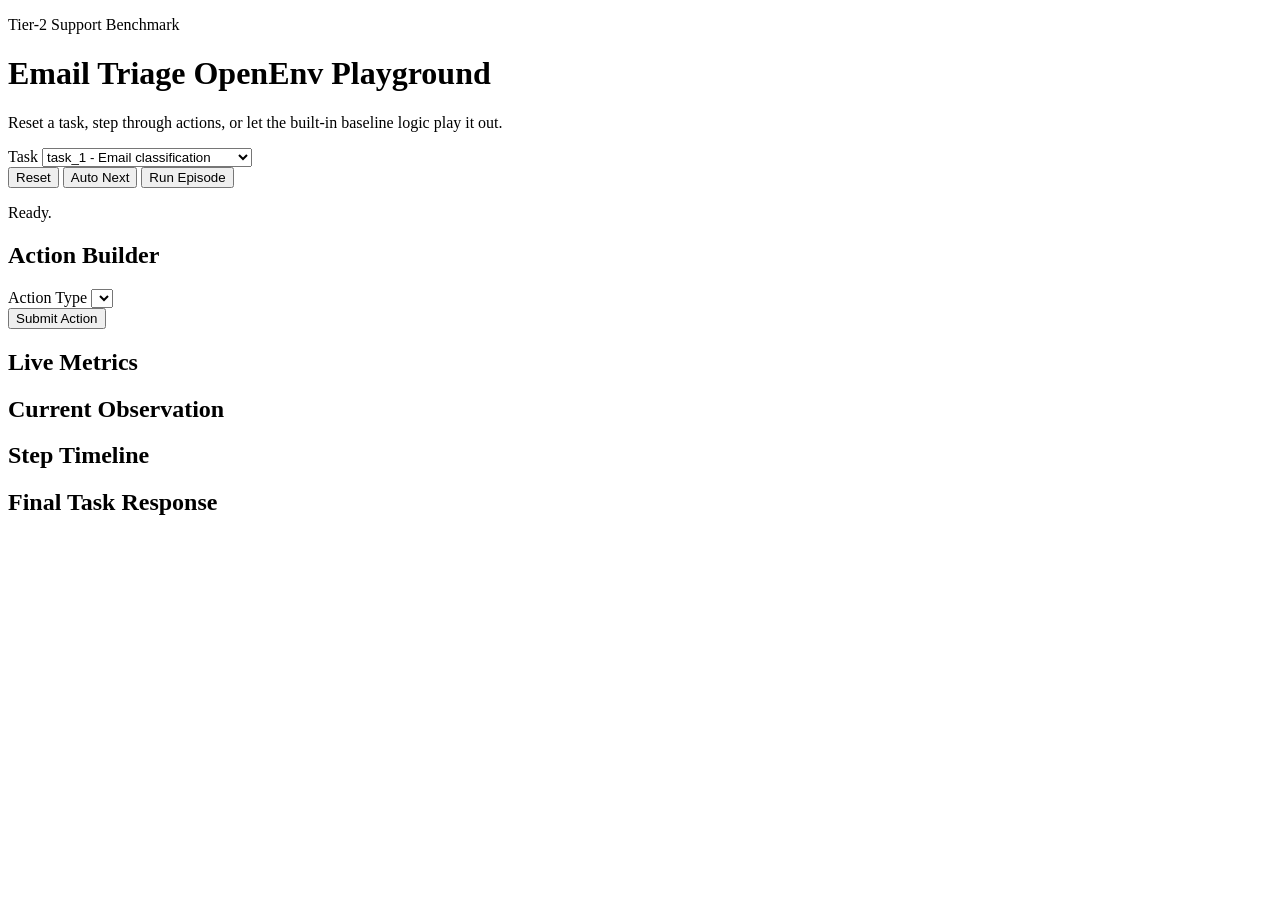
==== ui/index.html @ 88834790 "Add interactive UI demo and document usage" ====
<!doctype html>
<html lang="en">
<head>
  <meta charset="UTF-8" />
  <meta name="viewport" content="width=device-width, initial-scale=1.0" />
  <title>Email Triage OpenEnv UI</title>
  <link rel="preconnect" href="https://fonts.googleapis.com" />
  <link rel="preconnect" href="https://fonts.gstatic.com" crossorigin />
  <link href="https://fonts.googleapis.com/css2?family=Space+Grotesk:wght@400;500;700&family=IBM+Plex+Mono:wght@400;600&display=swap" rel="stylesheet" />
  <link rel="stylesheet" href="/ui-assets/styles.css" />
</head>
<body>
  <div class="bg-orb orb-a"></div>
  <div class="bg-orb orb-b"></div>

  <main class="layout">
    <header class="hero">
      <p class="eyebrow">Tier-2 Support Benchmark</p>
      <h1>Email Triage OpenEnv Playground</h1>
      <p class="subtitle">Reset a task, step through actions, or let the built-in baseline logic play it out.</p>
    </header>

    <section class="panel controls">
      <div class="control-row">
        <label for="taskSelect">Task</label>
        <select id="taskSelect">
          <option value="task_1">task_1 - Email classification</option>
          <option value="task_2">task_2 - Policy response</option>
          <option value="task_3">task_3 - Multi-system resolution</option>
        </select>
      </div>
      <div class="button-row">
        <button id="resetBtn" class="btn btn-primary">Reset</button>
        <button id="autoBtn" class="btn">Auto Next</button>
        <button id="runEpisodeBtn" class="btn">Run Episode</button>
      </div>
      <p id="statusText" class="status">Ready.</p>
    </section>

    <section class="grid">
      <article class="panel">
        <h2>Action Builder</h2>
        <div class="control-row">
          <label for="actionType">Action Type</label>
          <select id="actionType"></select>
        </div>
        <div id="actionFields" class="fields"></div>
        <button id="submitActionBtn" class="btn btn-accent">Submit Action</button>
      </article>

      <article class="panel">
        <h2>Live Metrics</h2>
        <div id="metrics" class="metrics"></div>
      </article>
    </section>

    <section class="grid">
      <article class="panel">
        <h2>Current Observation</h2>
        <pre id="observationView" class="mono-box"></pre>
      </article>

      <article class="panel">
        <h2>Step Timeline</h2>
        <div id="timeline" class="timeline"></div>
      </article>
    </section>

    <section class="panel">
      <h2>Final Task Response</h2>
      <pre id="outcomeView" class="mono-box outcome-box"></pre>
    </section>
  </main>

  <script src="/ui-assets/app.js" defer></script>
</body>
</html>
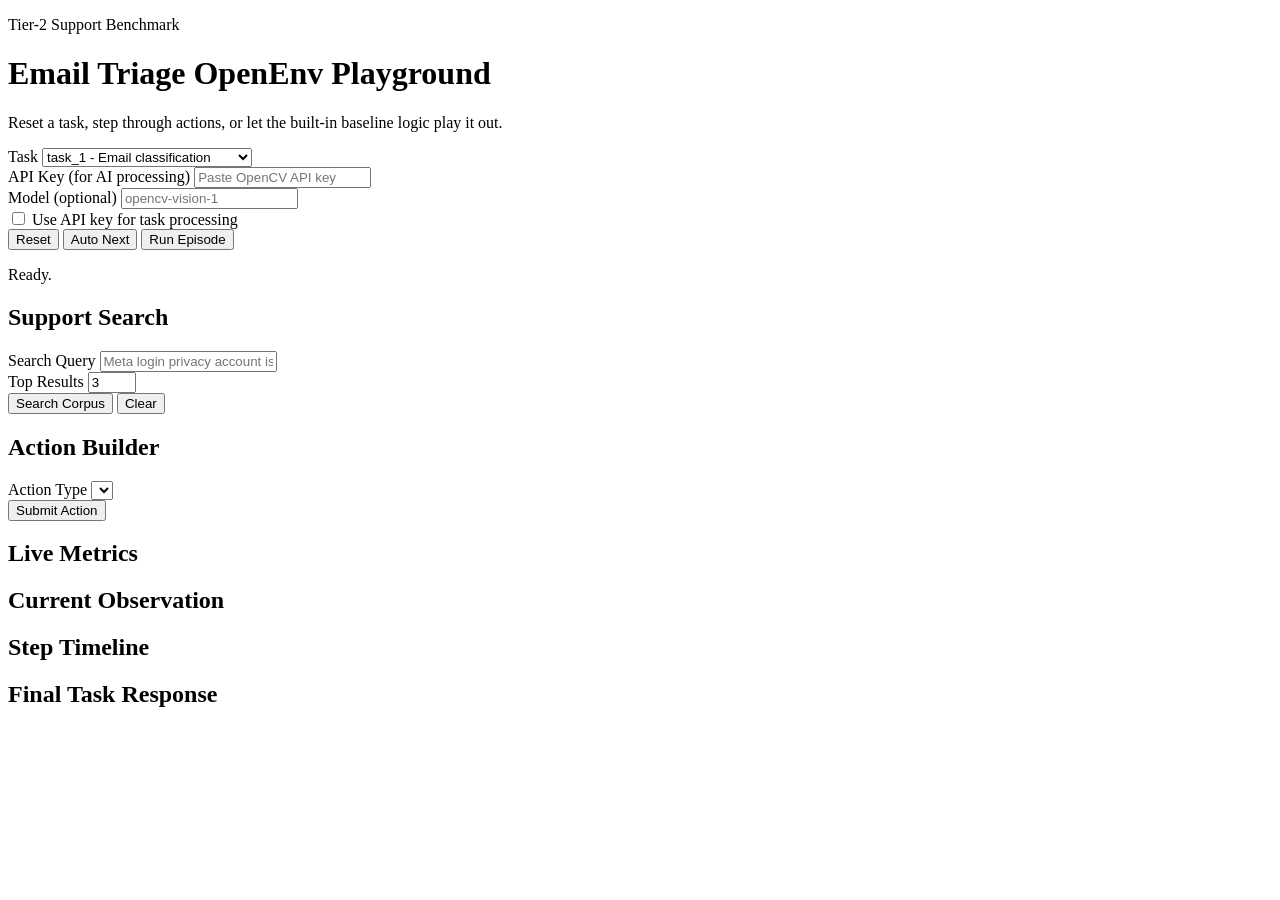
==== commit eccb51c0: "Add Meta-focused support POC and UI updates" ====
--- a/ui/index.html
+++ b/ui/index.html
@@ -29,12 +29,44 @@
           <option value="task_3">task_3 - Multi-system resolution</option>
         </select>
       </div>
+      <div class="control-row">
+        <label for="apiKeyInput">API Key (for AI processing)</label>
+        <input id="apiKeyInput" type="password" placeholder="Paste OpenCV API key" />
+      </div>
+      <div class="control-row">
+        <label for="modelInput">Model (optional)</label>
+        <input id="modelInput" type="text" placeholder="opencv-vision-1" />
+      </div>
+      <div class="control-row inline-row">
+        <input id="useApiCheckbox" type="checkbox" />
+        <label for="useApiCheckbox" class="inline-label">Use API key for task processing</label>
+      </div>
       <div class="button-row">
         <button id="resetBtn" class="btn btn-primary">Reset</button>
         <button id="autoBtn" class="btn">Auto Next</button>
         <button id="runEpisodeBtn" class="btn">Run Episode</button>
       </div>
       <p id="statusText" class="status">Ready.</p>
+    </section>
+
+    <section class="panel">
+      <h2>Support Search</h2>
+      <div id="supportStats" class="support-stats"></div>
+      <div class="search-grid">
+        <div class="control-row search-input-row">
+          <label for="supportSearchInput">Search Query</label>
+          <input id="supportSearchInput" type="text" placeholder="Meta login privacy account issue" />
+        </div>
+        <div class="control-row search-input-row">
+          <label for="supportSearchTopK">Top Results</label>
+          <input id="supportSearchTopK" type="number" min="1" max="10" value="3" />
+        </div>
+      </div>
+      <div class="button-row">
+        <button id="supportSearchBtn" class="btn btn-primary">Search Corpus</button>
+        <button id="supportSearchClearBtn" class="btn">Clear</button>
+      </div>
+      <div id="supportSearchResults" class="search-results"></div>
     </section>
 
     <section class="grid">
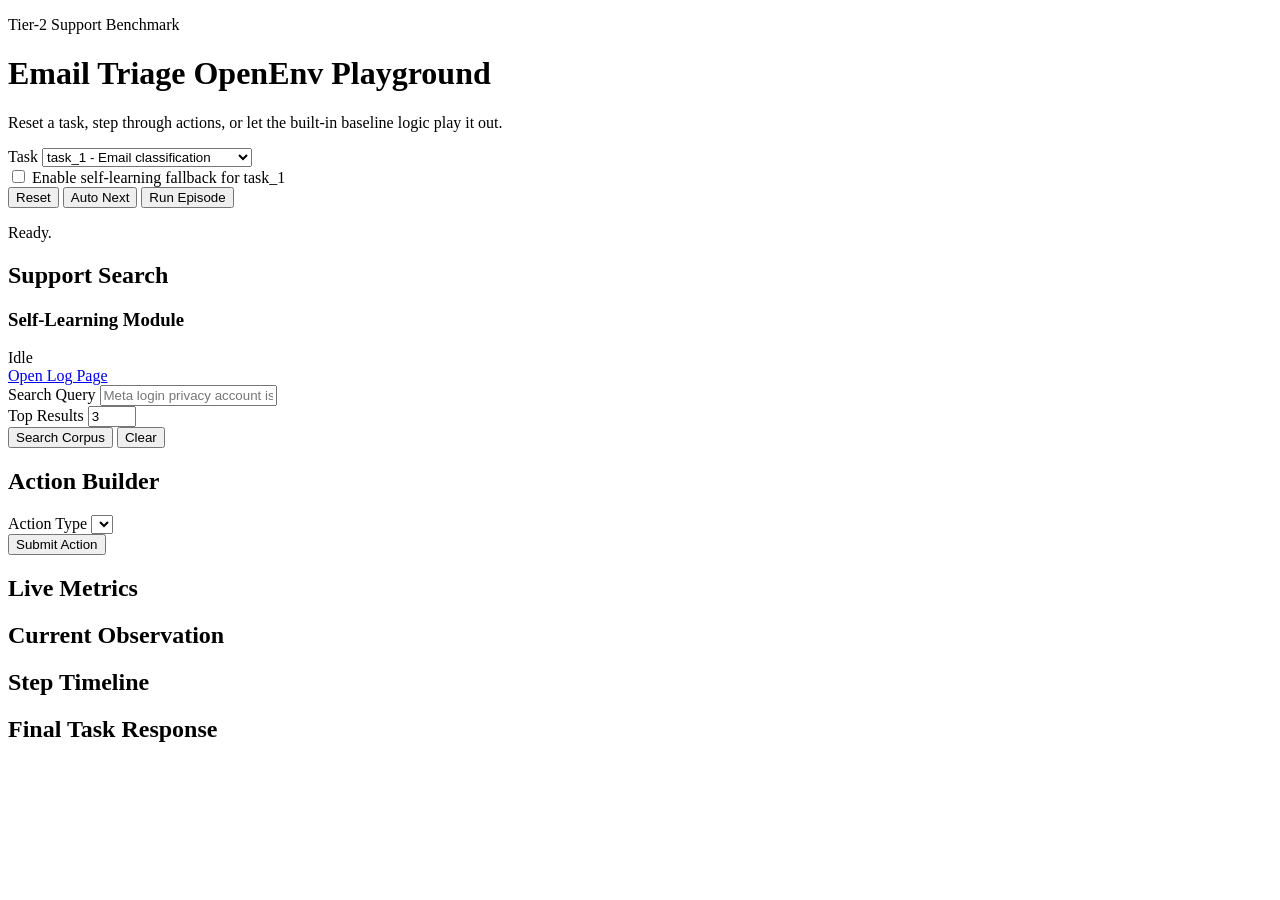
==== commit 878ac52e: "Update email triage app" ====
--- a/ui/index.html
+++ b/ui/index.html
@@ -29,17 +29,9 @@
           <option value="task_3">task_3 - Multi-system resolution</option>
         </select>
       </div>
-      <div class="control-row">
-        <label for="apiKeyInput">API Key (for AI processing)</label>
-        <input id="apiKeyInput" type="password" placeholder="Paste OpenCV API key" />
-      </div>
-      <div class="control-row">
-        <label for="modelInput">Model (optional)</label>
-        <input id="modelInput" type="text" placeholder="opencv-vision-1" />
-      </div>
       <div class="control-row inline-row">
         <input id="useApiCheckbox" type="checkbox" />
-        <label for="useApiCheckbox" class="inline-label">Use API key for task processing</label>
+        <label for="useApiCheckbox" class="inline-label">Enable self-learning fallback for task_1</label>
       </div>
       <div class="button-row">
         <button id="resetBtn" class="btn btn-primary">Reset</button>
@@ -52,6 +44,16 @@
     <section class="panel">
       <h2>Support Search</h2>
       <div id="supportStats" class="support-stats"></div>
+      <div class="agent-status-shell">
+        <div class="agent-status-head">
+          <h3>Self-Learning Module</h3>
+          <span id="agentStatusMeta" class="agent-status-meta">Idle</span>
+        </div>
+        <div id="agentStatus" class="agent-status"></div>
+        <div class="button-row agent-actions">
+          <a class="btn btn-ghost" href="/ui/logs">Open Log Page</a>
+        </div>
+      </div>
       <div class="search-grid">
         <div class="control-row search-input-row">
           <label for="supportSearchInput">Search Query</label>
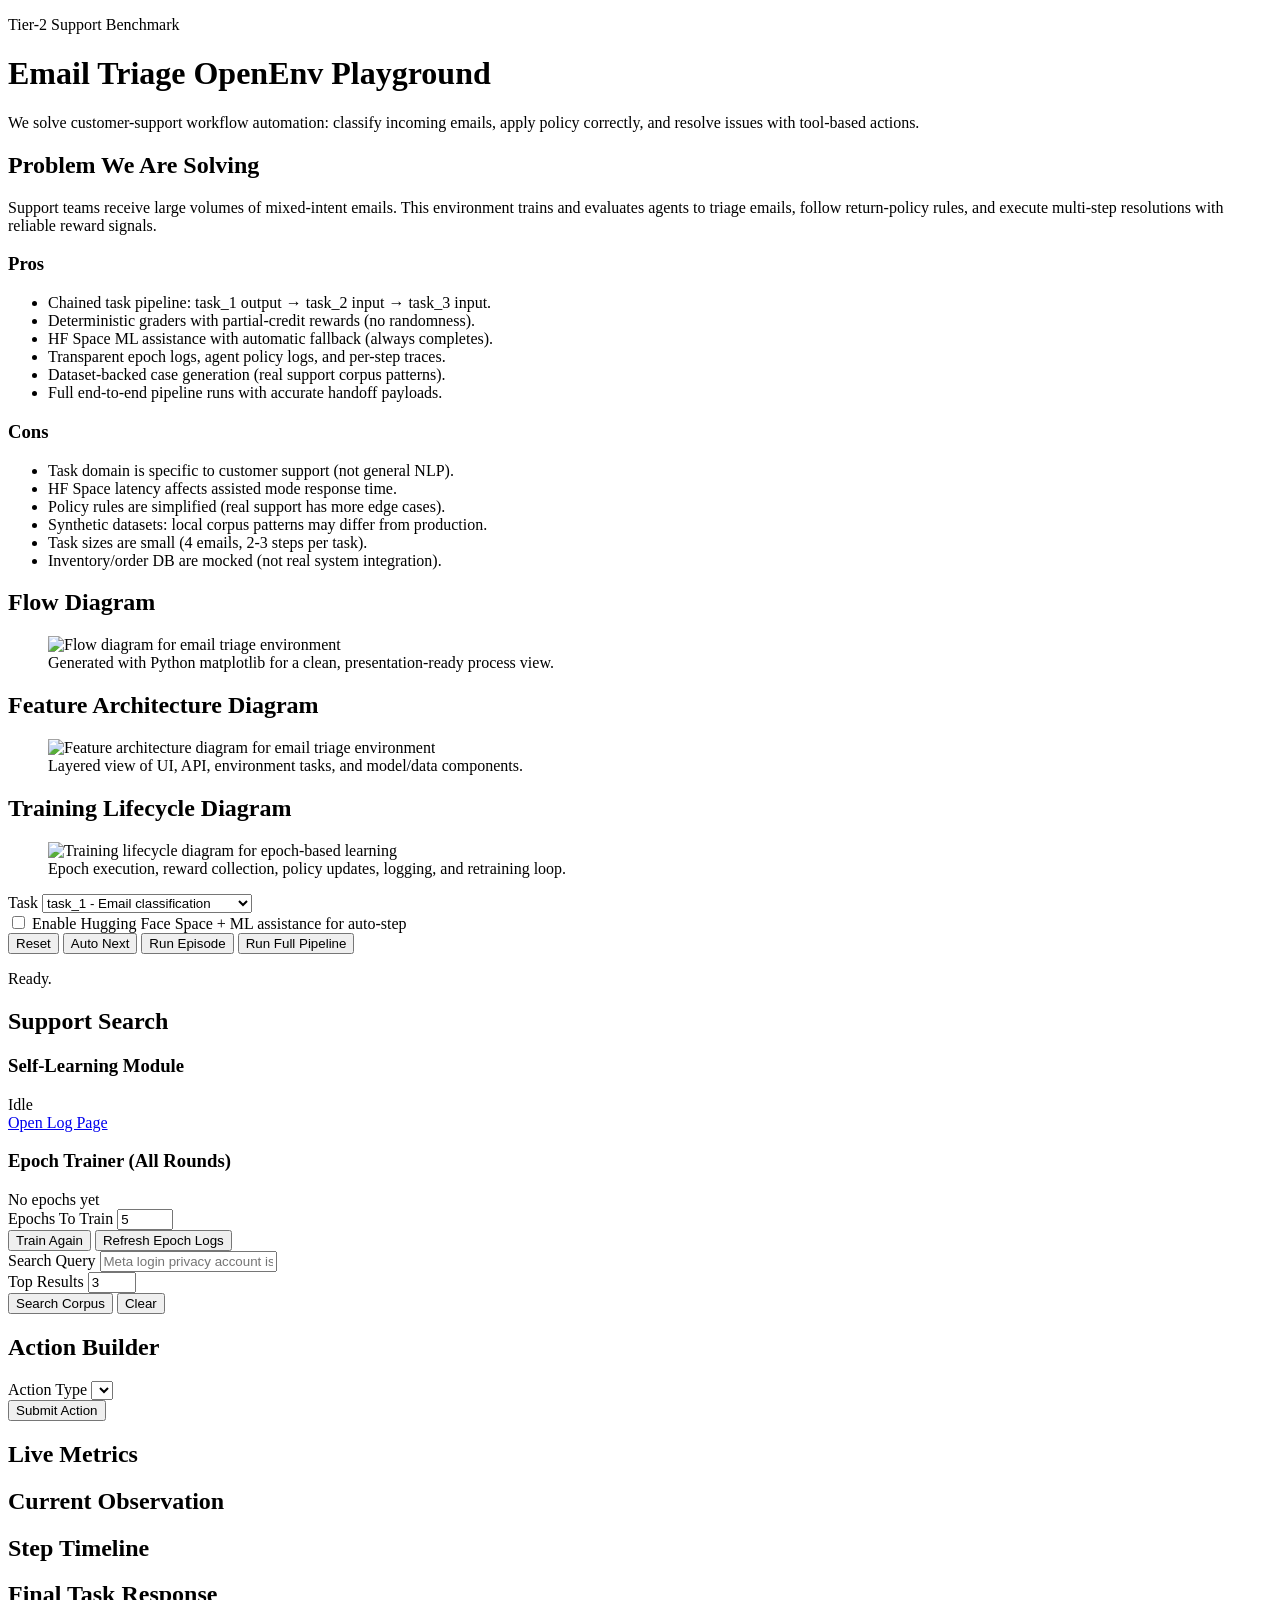
==== commit 68618612: "feat: Update UI facts, README with verified pipeline output, and enable chained task_1->task_2->task" ====
--- a/ui/index.html
+++ b/ui/index.html
@@ -17,8 +17,64 @@
     <header class="hero">
       <p class="eyebrow">Tier-2 Support Benchmark</p>
       <h1>Email Triage OpenEnv Playground</h1>
-      <p class="subtitle">Reset a task, step through actions, or let the built-in baseline logic play it out.</p>
+      <p class="subtitle">We solve customer-support workflow automation: classify incoming emails, apply policy correctly, and resolve issues with tool-based actions.</p>
     </header>
+
+    <section class="panel">
+      <h2>Problem We Are Solving</h2>
+      <p class="problem-copy">
+        Support teams receive large volumes of mixed-intent emails. This environment trains and evaluates agents to
+        triage emails, follow return-policy rules, and execute multi-step resolutions with reliable reward signals.
+      </p>
+      <div class="grid pros-cons-grid">
+        <article class="panel mini-panel">
+          <h3>Pros</h3>
+          <ul class="fact-list">
+            <li>Chained task pipeline: task_1 output → task_2 input → task_3 input.</li>
+            <li>Deterministic graders with partial-credit rewards (no randomness).</li>
+            <li>HF Space ML assistance with automatic fallback (always completes).</li>
+            <li>Transparent epoch logs, agent policy logs, and per-step traces.</li>
+            <li>Dataset-backed case generation (real support corpus patterns).</li>
+            <li>Full end-to-end pipeline runs with accurate handoff payloads.</li>
+          </ul>
+        </article>
+        <article class="panel mini-panel">
+          <h3>Cons</h3>
+          <ul class="fact-list">
+            <li>Task domain is specific to customer support (not general NLP).</li>
+            <li>HF Space latency affects assisted mode response time.</li>
+            <li>Policy rules are simplified (real support has more edge cases).</li>
+            <li>Synthetic datasets: local corpus patterns may differ from production.</li>
+            <li>Task sizes are small (4 emails, 2-3 steps per task).</li>
+            <li>Inventory/order DB are mocked (not real system integration).</li>
+          </ul>
+        </article>
+      </div>
+    </section>
+
+    <section class="panel">
+      <h2>Flow Diagram</h2>
+      <figure class="diagram-figure">
+        <img class="diagram-image" src="/ui-assets/diagrams/flow_diagram.svg" alt="Flow diagram for email triage environment" />
+        <figcaption class="diagram-caption">Generated with Python matplotlib for a clean, presentation-ready process view.</figcaption>
+      </figure>
+    </section>
+
+    <section class="panel">
+      <h2>Feature Architecture Diagram</h2>
+      <figure class="diagram-figure">
+        <img class="diagram-image" src="/ui-assets/diagrams/feature_architecture.svg" alt="Feature architecture diagram for email triage environment" />
+        <figcaption class="diagram-caption">Layered view of UI, API, environment tasks, and model/data components.</figcaption>
+      </figure>
+    </section>
+
+    <section class="panel">
+      <h2>Training Lifecycle Diagram</h2>
+      <figure class="diagram-figure">
+        <img class="diagram-image" src="/ui-assets/diagrams/training_lifecycle.svg" alt="Training lifecycle diagram for epoch-based learning" />
+        <figcaption class="diagram-caption">Epoch execution, reward collection, policy updates, logging, and retraining loop.</figcaption>
+      </figure>
+    </section>
 
     <section class="panel controls">
       <div class="control-row">
@@ -31,12 +87,13 @@
       </div>
       <div class="control-row inline-row">
         <input id="useApiCheckbox" type="checkbox" />
-        <label for="useApiCheckbox" class="inline-label">Enable self-learning fallback for task_1</label>
+        <label for="useApiCheckbox" class="inline-label">Enable Hugging Face Space + ML assistance for auto-step</label>
       </div>
       <div class="button-row">
         <button id="resetBtn" class="btn btn-primary">Reset</button>
         <button id="autoBtn" class="btn">Auto Next</button>
         <button id="runEpisodeBtn" class="btn">Run Episode</button>
+        <button id="runPipelineBtn" class="btn btn-accent">Run Full Pipeline</button>
       </div>
       <p id="statusText" class="status">Ready.</p>
     </section>
@@ -53,6 +110,24 @@
         <div class="button-row agent-actions">
           <a class="btn btn-ghost" href="/ui/logs">Open Log Page</a>
         </div>
+      </div>
+      <div class="agent-status-shell">
+        <div class="agent-status-head">
+          <h3>Epoch Trainer (All Rounds)</h3>
+          <span id="trainingMeta" class="agent-status-meta">No epochs yet</span>
+        </div>
+        <div id="trainingSummary" class="agent-status"></div>
+        <div class="training-controls">
+          <div class="control-row">
+            <label for="epochCountInput">Epochs To Train</label>
+            <input id="epochCountInput" type="number" min="1" max="200" value="5" />
+          </div>
+          <div class="button-row agent-actions">
+            <button id="trainEpochBtn" class="btn btn-primary">Train Again</button>
+            <button id="refreshEpochBtn" class="btn">Refresh Epoch Logs</button>
+          </div>
+        </div>
+        <div id="epochLogList" class="epoch-log-list"></div>
       </div>
       <div class="search-grid">
         <div class="control-row search-input-row">
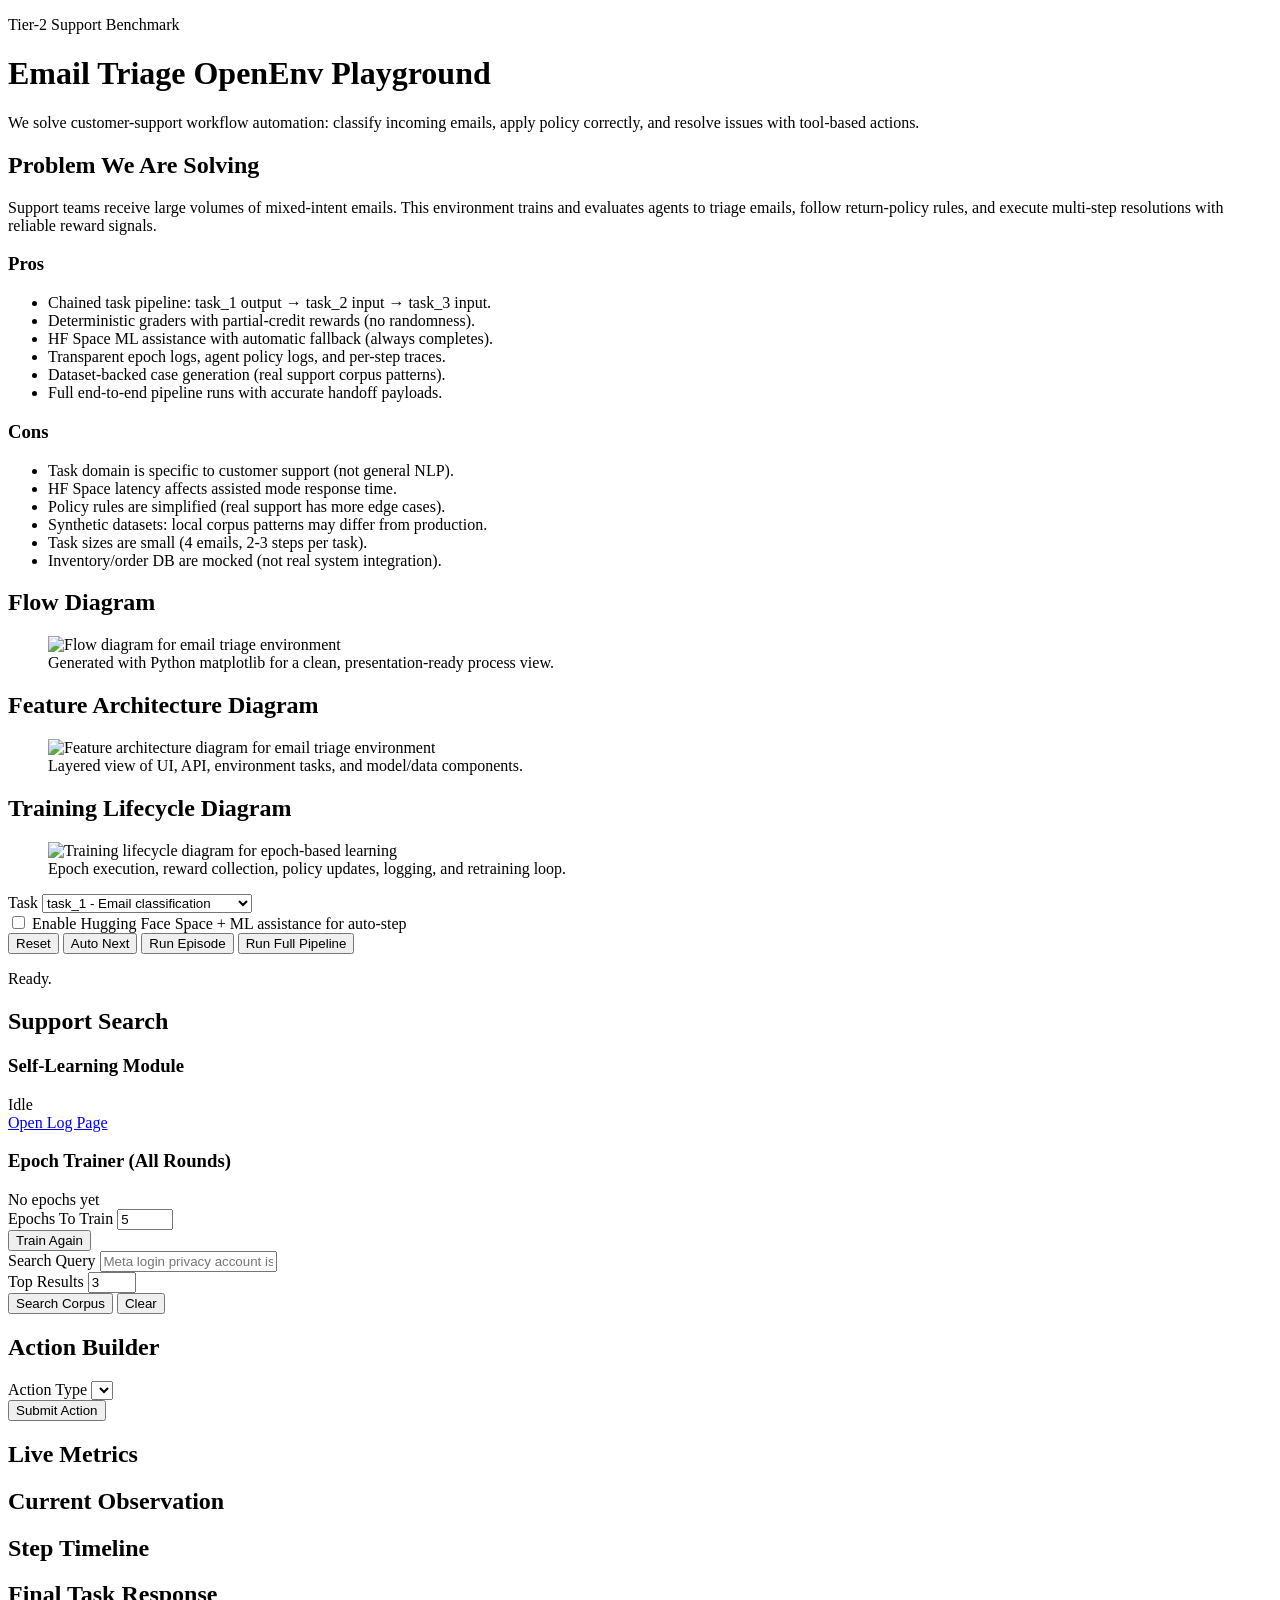
==== commit c797a2aa: "Remove Gemini refs, add root redirect, and drop refresh-log UI controls" ====
--- a/ui/index.html
+++ b/ui/index.html
@@ -124,7 +124,6 @@
           </div>
           <div class="button-row agent-actions">
             <button id="trainEpochBtn" class="btn btn-primary">Train Again</button>
-            <button id="refreshEpochBtn" class="btn">Refresh Epoch Logs</button>
           </div>
         </div>
         <div id="epochLogList" class="epoch-log-list"></div>
